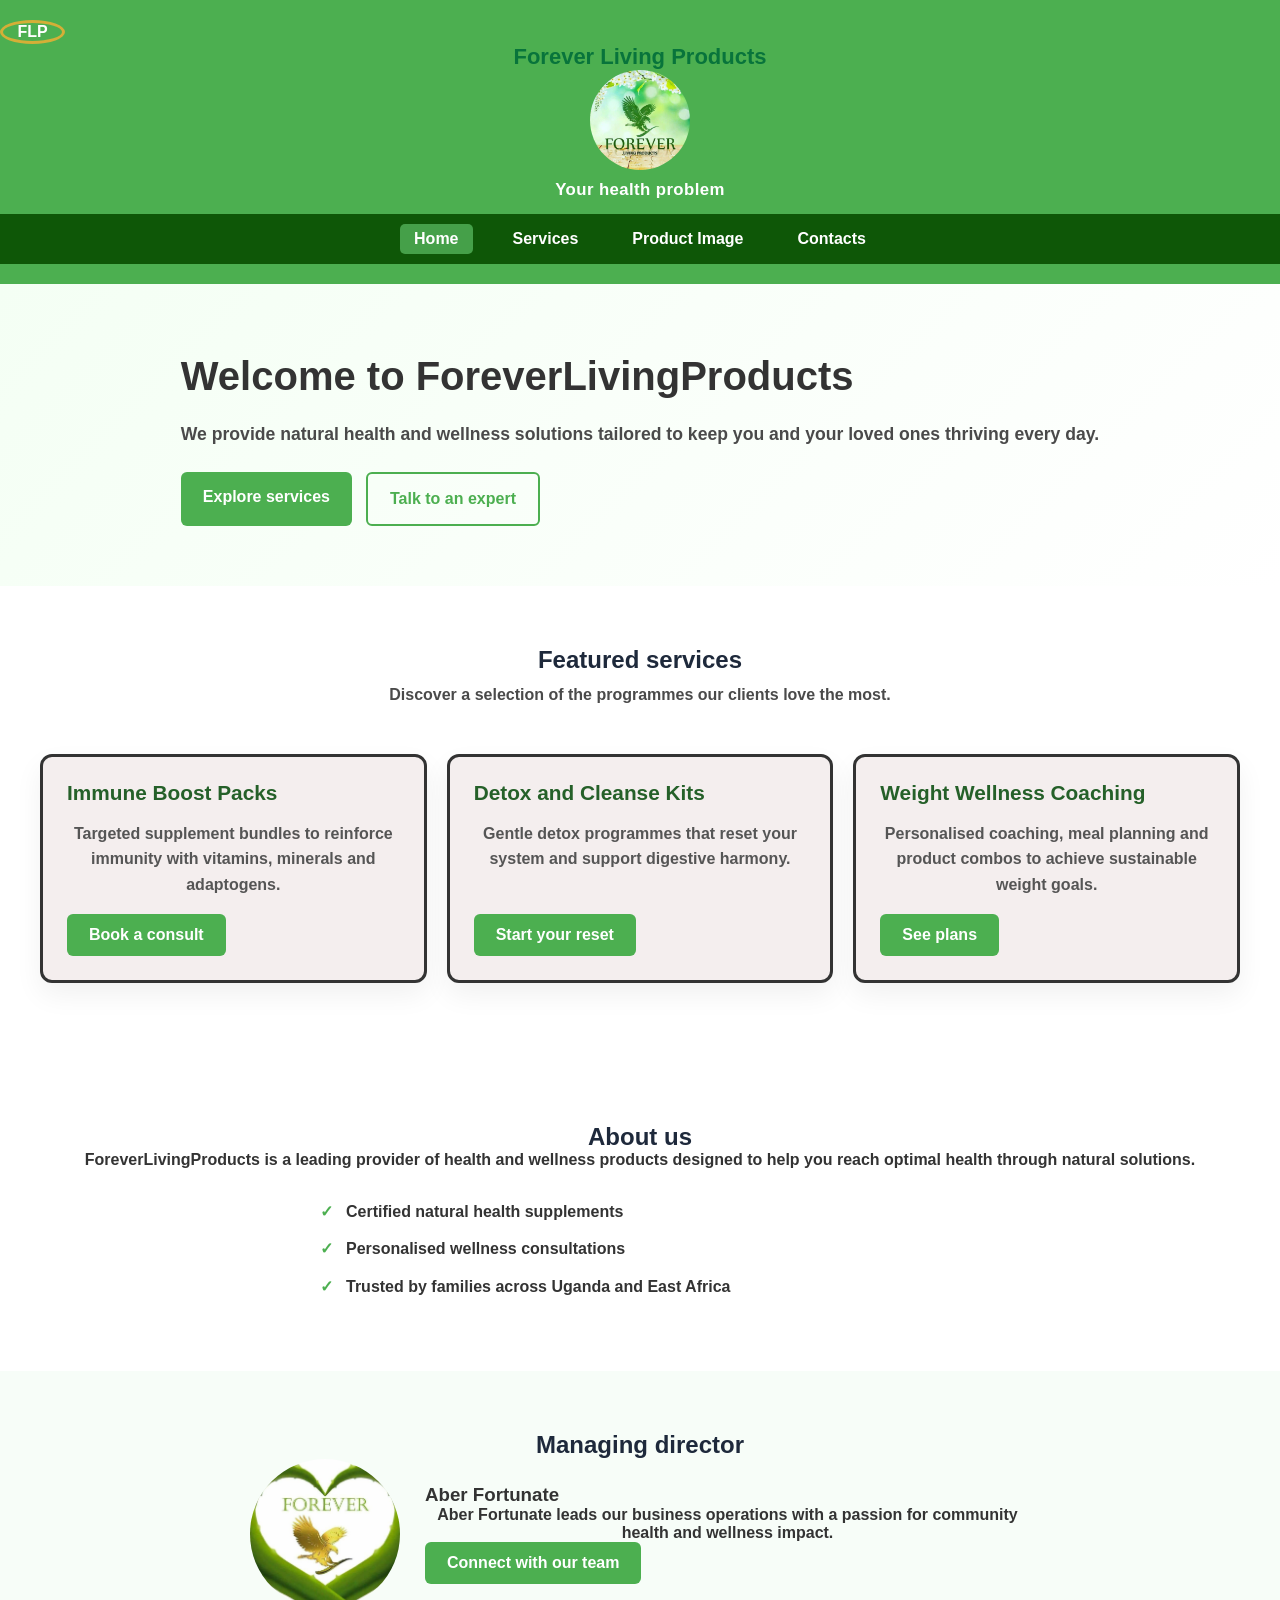
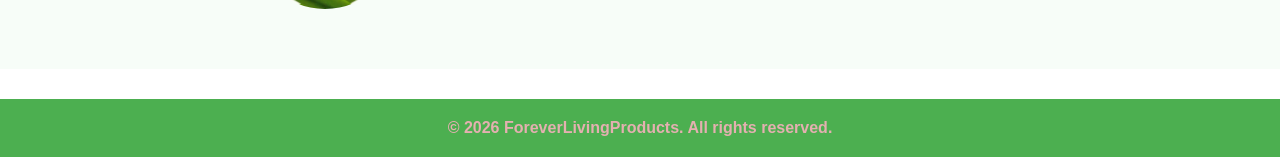
==== index.html @ 16c6067b "update code" ====
<!DOCTYPE html>
<html lang="en">

<head>
    <meta charset="UTF-8">
    <meta name="viewport" content="width=device-width, initial-scale=1.0">
    <title>ForeverLivingProducts | Home</title>
    <link rel="stylesheet" href="style.css">
</head>

<body data-page="home">
    <header>
        <div class="logo">
            <div class="logo-icon">
                <span>FLP</span>
            </div>
            <div class="logo-text">
                <h2>Forever Living Products</h2>
            </div>
            <img src="logo.jpeg" alt="ForeverLivingProducts logo">
        </div>
        <p class="tagline" data-typewriter="Your health problem, our solution">Your health problem, our solution</p>
        <nav data-nav>
            <a href="index.html" data-page="home">Home</a>
            <a href="services.html" data-page="services">Services</a>
            <a href="product image.html" data-page="product-image">Product Image</a>
            <a href="contacts.html" data-page="contacts">Contacts</a>
        </nav>
    </header>
    <main>
        <section class="hero" data-observe>
            <div class="hero-content">
                <h1>Welcome to ForeverLivingProducts</h1>
                <p>We provide natural health and wellness solutions tailored to keep you and your loved ones thriving
                    every day.</p>
                <div class="hero-actions">
                    <a class="button" href="services.html">Explore services</a>
                    <a class="button button-outline" href="contacts.html">Talk to an expert</a>
                </div>
            </div>
        </section>
        <section class="page-section" data-observe>
            <h2>Featured services</h2>
            <p class="section-intro">Discover a selection of the programmes our clients love the most.</p>
            <div class="services-container" data-services-grid data-limit="3"></div>
        </section>
        <section class="page-section" data-observe>
            <h2>About us</h2>
            <p>ForeverLivingProducts is a leading provider of health and wellness products designed to help you reach
                optimal health through natural solutions.</p>
            <ul class="highlights-list">
                <li>Certified natural health supplements</li>
                <li>Personalised wellness consultations</li>
                <li>Trusted by families across Uganda and East Africa</li>
            </ul>
        </section>
        <section class="page-section director-section" data-observe data-card>
            <h2>Managing director</h2>
            <div class="director">
                <img src="dir.jpeg" alt="Aber Fortunate">
                <div class="director-info">
                    <h3>Aber Fortunate</h3>
                    <p>Aber Fortunate leads our business operations with a passion for community health and wellness
                        impact.</p>
                    <a class="button" href="contacts.html">Connect with our team</a>
                </div>
            </div>
        </section>
    </main>
    <footer>
        <p>© <span data-year></span> ForeverLivingProducts. All rights reserved.</p>
    </footer>
    <button id="backToTop" type="button" aria-label="Back to top">↑</button>
    <script src="main.js" defer></script>
</body>

</html>
---- style.css ----
* {
    margin: 0;
    padding: 0;
    box-sizing: border-box;
}

body {
    font-family: Arial, Georgia, 'Times New Roman', Times, serif;
    background-color: white;
    color: #333;
    text-align: center;
    font-weight: bold;
}

img {
    max-width: 100%;
    display: block;
}

header {
    background-color: #4CAF50;
    color: white;
    padding: 20px 0;
    text-align: center;
}

header .logo img {
    width: 100px;
    height: auto;
    border-radius: 50%;
    margin: 0 auto 10px;
}

.logo-text h2 {
    color: #08743b;
    font-size: 22px;
    font-weight: bold;
}

.logo-icon {
    border: 3px solid #d4af37;
    border-radius: 50%;
    width: 65px;
}


.tagline {
    margin-top: 6px;
    font-size: 1.05rem;
    letter-spacing: 0.4px;
}

header nav {
    display: flex;
    justify-content: center;
    align-items: center;
    margin-top: 14px;
    padding: 10px 0;
    background-color: #0e5707;
    gap: 10px;
}

header nav a {
    margin: 0 8px;
    color: white;
    text-decoration: none;
    padding: 6px 14px;
    border-radius: 5px;
    transition: background-color 0.3s ease;
}

header nav a:hover,
header nav a.active {
    background-color: #45a049;
}

main {
    text-align: left;
}

.hero {
    background: linear-gradient(135deg, #f4fff4 0%, #ffffff 100%);
    padding: 60px 20px;
    display: flex;
    justify-content: center;
    align-items: center;
}

.hero-content {
    max-width: 960px;
    line-height: 1.6;
}

.hero-content h1 {
    font-size: 2.5rem;
    margin-bottom: 12px;
}

.hero-content p {
    font-size: 1.1rem;
    color: #4a4a4a;
    margin-bottom: 24px;
}

.hero-actions {
    display: flex;
    gap: 14px;
    flex-wrap: wrap;
}

.button {
    display: inline-block;
    background-color: #4CAF50;
    color: white;
    padding: 12px 22px;
    text-decoration: none;
    border-radius: 6px;
    border: none;
    cursor: pointer;
    transition: background-color 0.3s ease, transform 0.3s ease;
    text-align: center;
}

.button:hover {
    background-color: #45a049;
    transform: translateY(-1px);
}

.button-outline {
    background-color: transparent;
    color: #4CAF50;
    border: 2px solid #4CAF50;
}

.button-outline:hover {
    background-color: #4CAF50;
    color: #fff;
}

.page-section {
    padding: 60px 20px;
    text-align: center;
}

.section-intro {
    max-width: 780px;
    margin: 12px auto 30px;
    color: #4a4a4a;
}

.highlights-list {
    list-style: none;
    padding: 0;
    margin: 30px auto 0;
    max-width: 640px;
    text-align: left;
}

.highlights-list li {
    margin-bottom: 12px;
    padding-left: 26px;
    position: relative;
    line-height: 1.6;
}

.highlights-list li::before {
    content: "✓";
    position: absolute;
    left: 0;
    top: 0;
    color: #4CAF50;
    font-weight: bold;
}

.services-container {
    display: grid;
    grid-template-columns: repeat(3, 1fr);
    gap: 20px;
    padding: 20px;
    justify-items: stretch;
}

.service-card {
    background-color: #f4eeee;
    border-radius: 12px;
    padding: 24px;
    text-align: left;
    box-shadow: 0 12px 28px rgba(0, 0, 0, 0.06);
    display: flex;
    flex-direction: column;
    gap: 16px;
    border: solid;
}

.service-card h3 {
    color: #256029;
    font-size: 1.3rem;
}

.service-card p {
    color: #555;
    line-height: 1.6;
}

.service-card .button {
    align-self: flex-start;
    margin-top: auto;
}

.director-section {
    background-color: #f7fdf8;
}

.director {
    display: flex;
    flex-wrap: wrap;
    align-items: center;
    justify-content: center;
    gap: 25px;
    max-width: 780px;
    margin: 0 auto;
    text-align: left;
}

.director img {
    width: 150px;
    height: 150px;
    border-radius: 50%;
    object-fit: cover;
    flex-shrink: 0;
}

.director-info {
    flex: 1;
    min-width: 240px;
}

.contact-container {
    max-width: 1100px;
    margin: 0 auto;
    padding: 0 30px 30px;
    display: grid;
    grid-template-columns: 1fr 1.2fr;
    gap: 35px;
    align-items: stretch;
}

.contact-info {
    background-color: #9faba1;
    padding: 40px;
    border-radius: 15px;
    color: rgb(86, 80, 80);
    box-shadow: 0 10px 30px rgba(0, 0, 0, 0.06);
    text-align: left;
}

.section-label {
    display: inline-block;
    color: rgb(83, 77, 77);
    font-weight: bold;
    margin-bottom: 8px;
    font-size: 12px;
    letter-spacing: 2px;
    text-transform: uppercase;
}

h2 {
    text-align: center;
    color: #1e293b;
    text-underline-offset: initial;
}

p {
    text-align: center;
}

.container {
    max-width: 1000px;
    margin: auto;
}

.ring {
    display: grid;
    grid-template-columns: repeat(3, 1fr);
    gap: 20px;
}

.img {
    height: 220px;
    border-radius: 15px;
    overflow: hidden;
    box-shadow: 0 4px 12px #0002;
    transition: transform 0.3s;
}

.img:hover {
    transform: scale(1.04);
}

.img img {
    width: 100%;
    height: 100%;
    object-fit: cover;
}

@media (max-width: 600px) {
    .ring {
        grid-template-columns: repeat(2, 1fr);
    }

    .img {
        height: 160px;
    }
}

.contact-info h3 {
    margin-bottom: 30px;
    font-size: 28px;
}

.contact-info p {
    margin-bottom: 20px;
    color: rgb(187, 223, 207);
    font-size: 16px;
}

.contact-info strong {
    color: rgb(243, 240, 237);
    display: inline-block;
    margin-bottom: 5px;
}

.contact-info .button {
    margin-top: 8px;
}

.contact-info .copy-email {
    display: inline-flex;
    align-items: center;
    gap: 8px;
    background-color: rgba(255, 255, 255, 0.18);
}

.contact-info .copy-email svg {
    width: 18px;
    height: 18px;
    fill: currentColor;
}

.contact-form {
    background-color: #ebe1e1;
    padding: 40px;
    border-radius: 15px;
    box-shadow: 0 10px 30px rgba(0, 0, 0, 0.06);
    border: 1px solid #ddd;
}

.map {
    margin: 30px auto;
    text-align: center;
}

.map iframe {
    display: block;
    width: 100%;
    max-width: 700px;
    height: 400px;
    margin: 0 auto;
    border: 1px solid;
    border-radius: 8px;
}

.form-group {
    margin-bottom: 20px;
    text-align: left;
}

.form-group label {
    display: block;
    margin-bottom: 7px;
    font-weight: bold;
    color: rgb(116, 103, 103);
}

.form-group input,
.form-group textarea {
    width: 100%;
    padding: 13px 15px;
    border: 1px solid #a49494;
    border-radius: 7px;
    font-size: 14px;
    font-family: Arial, Helvetica, sans-serif;
    background-color: #dbcaca;
    outline: none;
    transition: border-color 0.3s ease, background-color 0.3s ease, box-shadow 0.3s ease;
}

.form-group input:focus,
.form-group textarea:focus {
    border-color: #4CAF50;
    background-color: #debebe;
    box-shadow: 0 0 5px rgba(76, 175, 80, 0.12);
}

.form-group textarea {
    resize: vertical;
    min-height: 140px;
}

.form-feedback {
    margin-top: 15px;
    min-height: 24px;
    font-weight: bold;
    color: #256029;
}

.form-feedback.error {
    color: #b71c1c;
}

.form-feedback.success {
    color: #256029;
}

#map {
    max-width: 960px;
    margin: 0 auto;
}

.timeline {
    display: grid;
    gap: 24px;
    max-width: 960px;
    margin: 0 auto;
    text-align: left;
}

.timeline-step {
    background-color: #f4eeee;
    border-radius: 12px;
    padding: 24px;
    box-shadow: 0 10px 26px rgba(0, 0, 0, 0.05);
    transform: translateY(30px);
    opacity: 0;
    transition: opacity 0.6s ease, transform 0.6s ease;
}

.timeline-step.in-view {
    opacity: 1;
    transform: translateY(0);
}

footer {
    background-color: #4CAF50;
    color: rgb(228, 176, 176);
    text-align: center;
    padding: 20px;
    margin-top: 30px;
}

#backToTop {
    position: fixed;
    bottom: 30px;
    right: 30px;
    width: 44px;
    height: 44px;
    border-radius: 50%;
    border: none;
    background-color: #4CAF50;
    color: #fff;
    font-size: 1.4rem;
    cursor: pointer;
    opacity: 0;
    pointer-events: none;
    transition: opacity 0.3s ease, transform 0.3s ease;
    box-shadow: 0 12px 24px rgba(0, 0, 0, 0.15);
}

#backToTop.is-visible {
    opacity: 1;
    pointer-events: auto;
    transform: translateY(0);
}

[data-observe] {
    opacity: 0;
    transform: translateY(30px);
    transition: opacity 0.6s ease, transform 0.6s ease;
}

[data-observe].in-view {
    opacity: 1;
    transform: translateY(0);
}

[data-card] {
    position: relative;
}

[data-card] [data-card-details] {
    margin-top: 15px;
    line-height: 1.6;
}

.button.copied {
    background-color: #256029;
}

@media (max-width: 992px) {
    .services-container {
        grid-template-columns: repeat(2, minmax(0, 1fr));
    }

    .contact-container {
        grid-template-columns: minmax(0, 1fr) minmax(0, 1.2fr);
        padding-inline: 20px;
    }
}

@media (max-width: 768px) {
    header {
        padding-inline: 16px;
    }

    header nav {
        flex-wrap: wrap;
        width: calc(100% + 32px);
        margin-left: -16px;
        margin-right: -16px;
        gap: 4px;
        padding-inline: 8px;
    }

    header nav a {
        flex: 1 1 120px;
        margin: 2px;
        text-align: center;
    }

    .hero-content {
        width: 100%;
    }

    .hero-content h1 {
        font-size: clamp(1.75rem, 7vw, 2.1rem);
    }

    .hero-actions {
        justify-content: flex-start;
    }

    .contact-container {
        grid-template-columns: minmax(0, 1fr);
        gap: 20px;
        padding-inline: 16px;
    }

    .services-container {
        grid-template-columns: minmax(0, 1fr);
        padding-inline: 16px;
    }

    .ring {
        grid-template-columns: repeat(2, minmax(0, 1fr));
    }

    .contact-info,
    .contact-form {
        padding: 24px;
    }

    .map iframe {
        height: clamp(260px, 55vw, 400px);
    }

    .director {
        flex-direction: column;
        text-align: center;
    }

    .director-info {
        min-width: 0;
        width: 100%;
    }
}

@media (max-width: 576px) {
    body {
        font-size: 15px;
    }

    header .logo img {
        width: 82px;
    }

    .logo-icon {
        margin: 0 auto;
        text-align: center;
    }

    .tagline {
        line-height: 1.4;
    }

    header nav {
        display: grid;
        grid-template-columns: repeat(2, minmax(0, 1fr));
    }

    header nav a {
        min-width: 0;
        padding-inline: 4px;
        overflow-wrap: anywhere;
    }

    .hero {
        padding: 32px 16px;
    }

    .hero-content p {
        font-size: 1rem;
    }

    .hero-actions {
        display: grid;
        grid-template-columns: 1fr;
        width: 100%;
    }

    .hero-actions .button {
        width: 100%;
    }

    .page-section {
        padding: 32px 16px;
    }

    .section-intro {
        margin-bottom: 20px;
    }

    .highlights-list {
        margin-inline: 8px;
    }

    .service-card {
        padding: 20px;
    }

    .ring {
        grid-template-columns: minmax(0, 1fr);
        padding-inline: 16px;
    }

    .container {
        width: 100%;
        overflow: hidden;
    }

    .img {
        height: clamp(180px, 70vw, 280px);
    }

    .contact-info,
    .contact-form {
        border-radius: 10px;
        padding: 20px 16px;
    }

    .contact-info h3 {
        font-size: 22px;
        margin-bottom: 20px;
    }

    .contact-info p,
    .form-group input,
    .form-group textarea {
        overflow-wrap: anywhere;
    }

    .copy-email {
        width: 100%;
        justify-content: center;
        font-size: 13px;
        padding-inline: 8px;
    }

    .map {
        margin-inline: 16px;
    }

    .map iframe {
        height: 280px;
    }

    .button {
        max-width: 100%;
    }

    footer {
        padding-inline: 16px;
    }

    #backToTop {
        right: 16px;
        bottom: 16px;
    }
}

@media (prefers-reduced-motion: reduce) {

    *,
    *::before,
    *::after {
        scroll-behavior: auto !important;
        transition-duration: 0.01ms !important;
        animation-duration: 0.01ms !important;
        animation-iteration-count: 1 !important;
    }
}
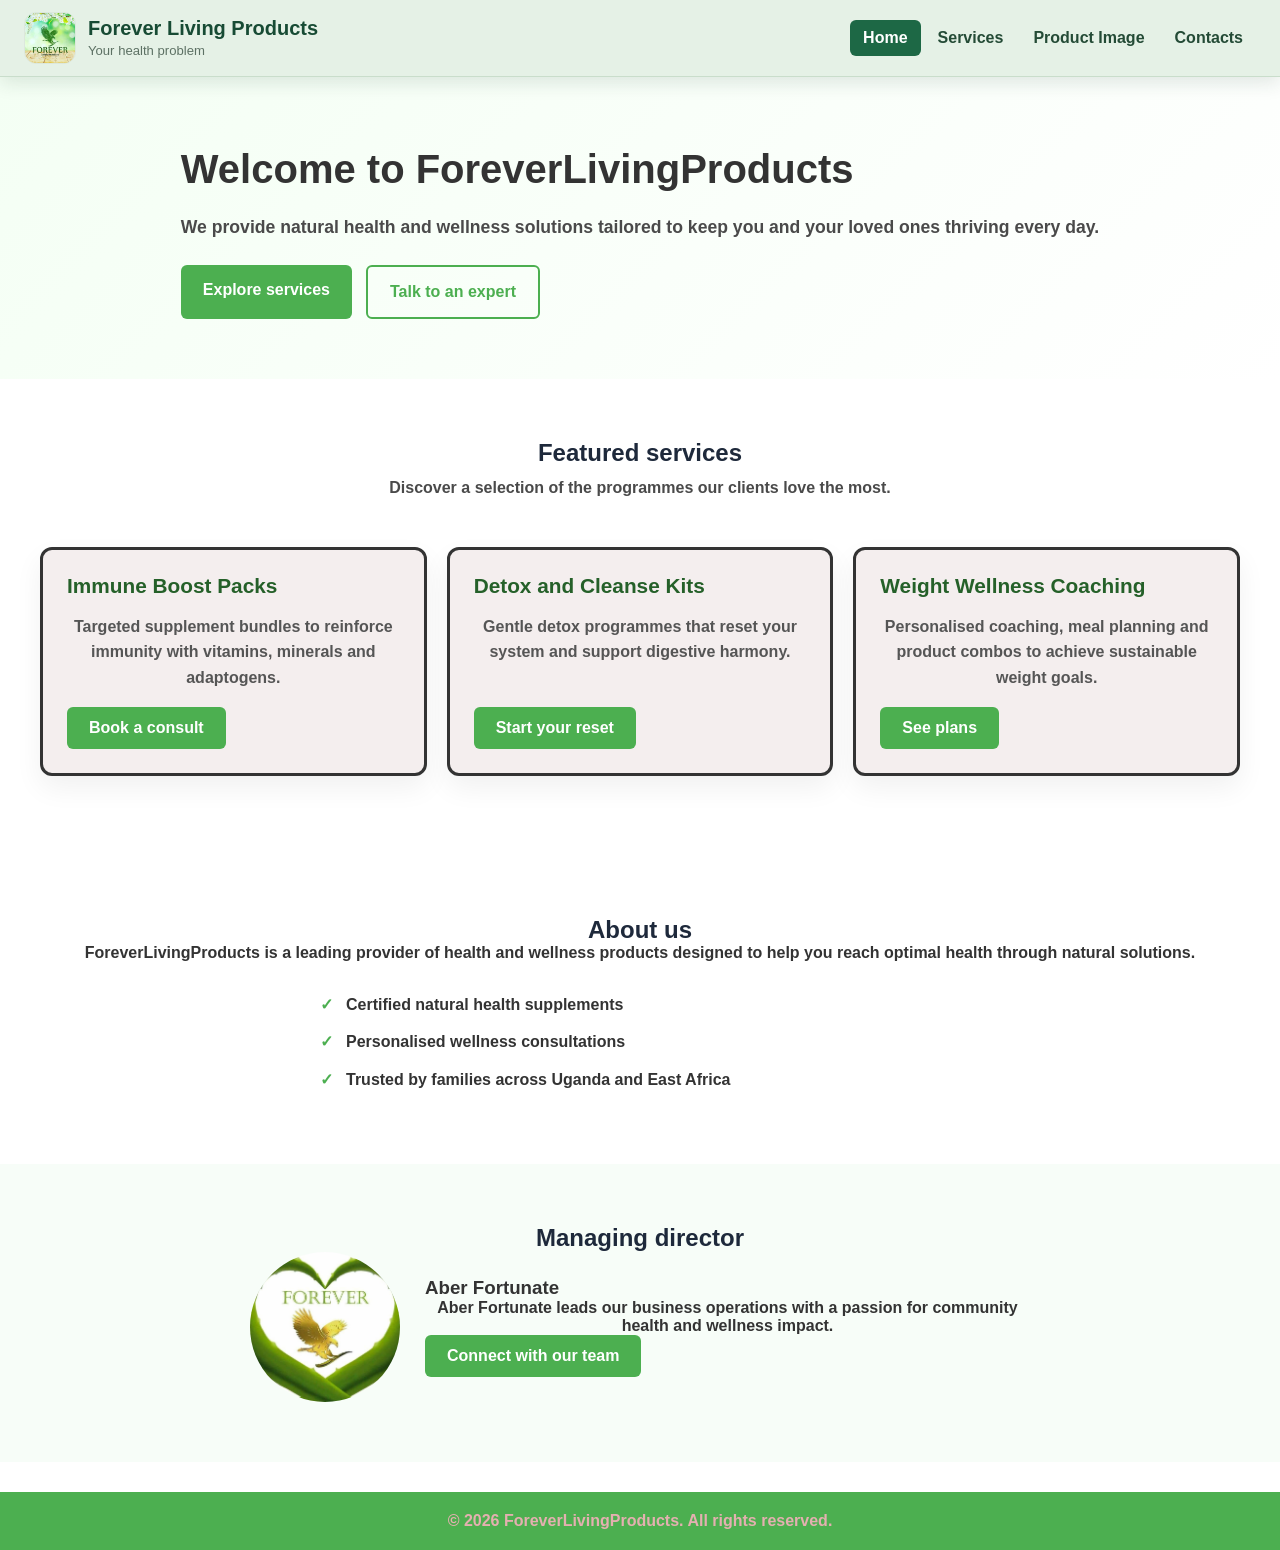
==== commit 56f530ac: "update code" ====
--- a/index.html
+++ b/index.html
@@ -11,15 +11,12 @@
 <body data-page="home">
     <header>
         <div class="logo">
-            <div class="logo-icon">
-                <span>FLP</span>
-            </div>
+            <img src="logo.jpeg" alt="Forever Living Products logo">
             <div class="logo-text">
                 <h2>Forever Living Products</h2>
+                <p class="tagline" data-typewriter="Your health problem, our solution">Your health problem, our solution</p>
             </div>
-            <img src="logo.jpeg" alt="ForeverLivingProducts logo">
         </div>
-        <p class="tagline" data-typewriter="Your health problem, our solution">Your health problem, our solution</p>
         <nav data-nav>
             <a href="index.html" data-page="home">Home</a>
             <a href="services.html" data-page="services">Services</a>
--- a/style.css
+++ b/style.css
@@ -18,60 +18,91 @@
 }
 
 header {
-    background-color: #4CAF50;
-    color: white;
-    padding: 20px 0;
-    text-align: center;
+    position: sticky;
+    top: 0;
+    z-index: 1000;
+    display: flex;
+    align-items: center;
+    justify-content: space-between;
+    gap: 16px;
+    width: 100%;
+    overflow-x: hidden;
+    background-color: #e5f1e6;
+    color: #173d2d;
+    padding: 12px 24px;
+    text-align: left;
+    border-bottom: 1px solid #c9ddcb;
+    box-shadow: 0 6px 18px rgba(23, 61, 45, 0.12);
+}
+
+header .logo {
+    display: flex;
+    align-items: center;
+    flex: 0 1 auto;
+    min-width: 0;
+    gap: 12px;
 }
 
 header .logo img {
-    width: 100px;
-    height: auto;
-    border-radius: 50%;
-    margin: 0 auto 10px;
+    width: 52px;
+    height: 52px;
+    flex: 0 0 52px;
+    border: 1px solid #dce8dd;
+    border-radius: 12px;
+    margin: 0;
+    object-fit: cover;
+}
+
+.logo-text {
+    min-width: 0;
 }
 
 .logo-text h2 {
-    color: #08743b;
-    font-size: 22px;
+    color: #174b34;
+    font-size: 20px;
     font-weight: bold;
-}
-
-.logo-icon {
-    border: 3px solid #d4af37;
-    border-radius: 50%;
-    width: 65px;
-}
-
+    line-height: 1.15;
+    text-align: left;
+}
 
 .tagline {
-    margin-top: 6px;
-    font-size: 1.05rem;
-    letter-spacing: 0.4px;
+    margin-top: 3px;
+    color: #5d7164;
+    font-size: 0.82rem;
+    font-weight: 400;
+    line-height: 1.25;
+    text-align: left;
 }
 
 header nav {
     display: flex;
+    flex: 0 0 auto;
     justify-content: center;
     align-items: center;
-    margin-top: 14px;
-    padding: 10px 0;
-    background-color: #0e5707;
-    gap: 10px;
+    margin: 0;
+    padding: 0;
+    background-color: transparent;
+    gap: 4px;
+    white-space: nowrap;
 }
 
 header nav a {
-    margin: 0 8px;
-    color: white;
+    margin: 0;
+    color: #244b36;
     text-decoration: none;
-    padding: 6px 14px;
-    border-radius: 5px;
-    transition: background-color 0.3s ease;
-}
-
-header nav a:hover,
+    padding: 9px 13px;
+    border-radius: 6px;
+    transition: background-color 0.2s ease, color 0.2s ease;
+}
+
+header nav a:hover {
+    color: #174b34;
+    background-color: #e8f1e9;
+}
+
 header nav a.active {
-    background-color: #45a049;
+    color: #fff;
+    background-color: #1d6845;
 }
 
 main {
@@ -519,21 +550,26 @@
 
 @media (max-width: 768px) {
     header {
-        padding-inline: 16px;
+        flex-wrap: wrap;
+        gap: 8px 16px;
+        padding: 10px 16px;
+    }
+
+    header .logo {
+        flex: 1 1 100%;
     }
 
     header nav {
-        flex-wrap: wrap;
-        width: calc(100% + 32px);
-        margin-left: -16px;
-        margin-right: -16px;
+        justify-content: flex-start;
+        width: 100%;
+        min-width: 0;
+        overflow-x: auto;
         gap: 4px;
-        padding-inline: 8px;
     }
 
     header nav a {
-        flex: 1 1 120px;
-        margin: 2px;
+        flex: 0 0 auto;
+        margin: 0;
         text-align: center;
     }
 
@@ -589,28 +625,13 @@
         font-size: 15px;
     }
 
-    header .logo img {
-        width: 82px;
-    }
-
-    .logo-icon {
-        margin: 0 auto;
-        text-align: center;
-    }
-
     .tagline {
         line-height: 1.4;
     }
 
-    header nav {
-        display: grid;
-        grid-template-columns: repeat(2, minmax(0, 1fr));
-    }
-
     header nav a {
-        min-width: 0;
-        padding-inline: 4px;
-        overflow-wrap: anywhere;
+        padding: 8px 10px;
+        font-size: 14px;
     }
 
     .hero {
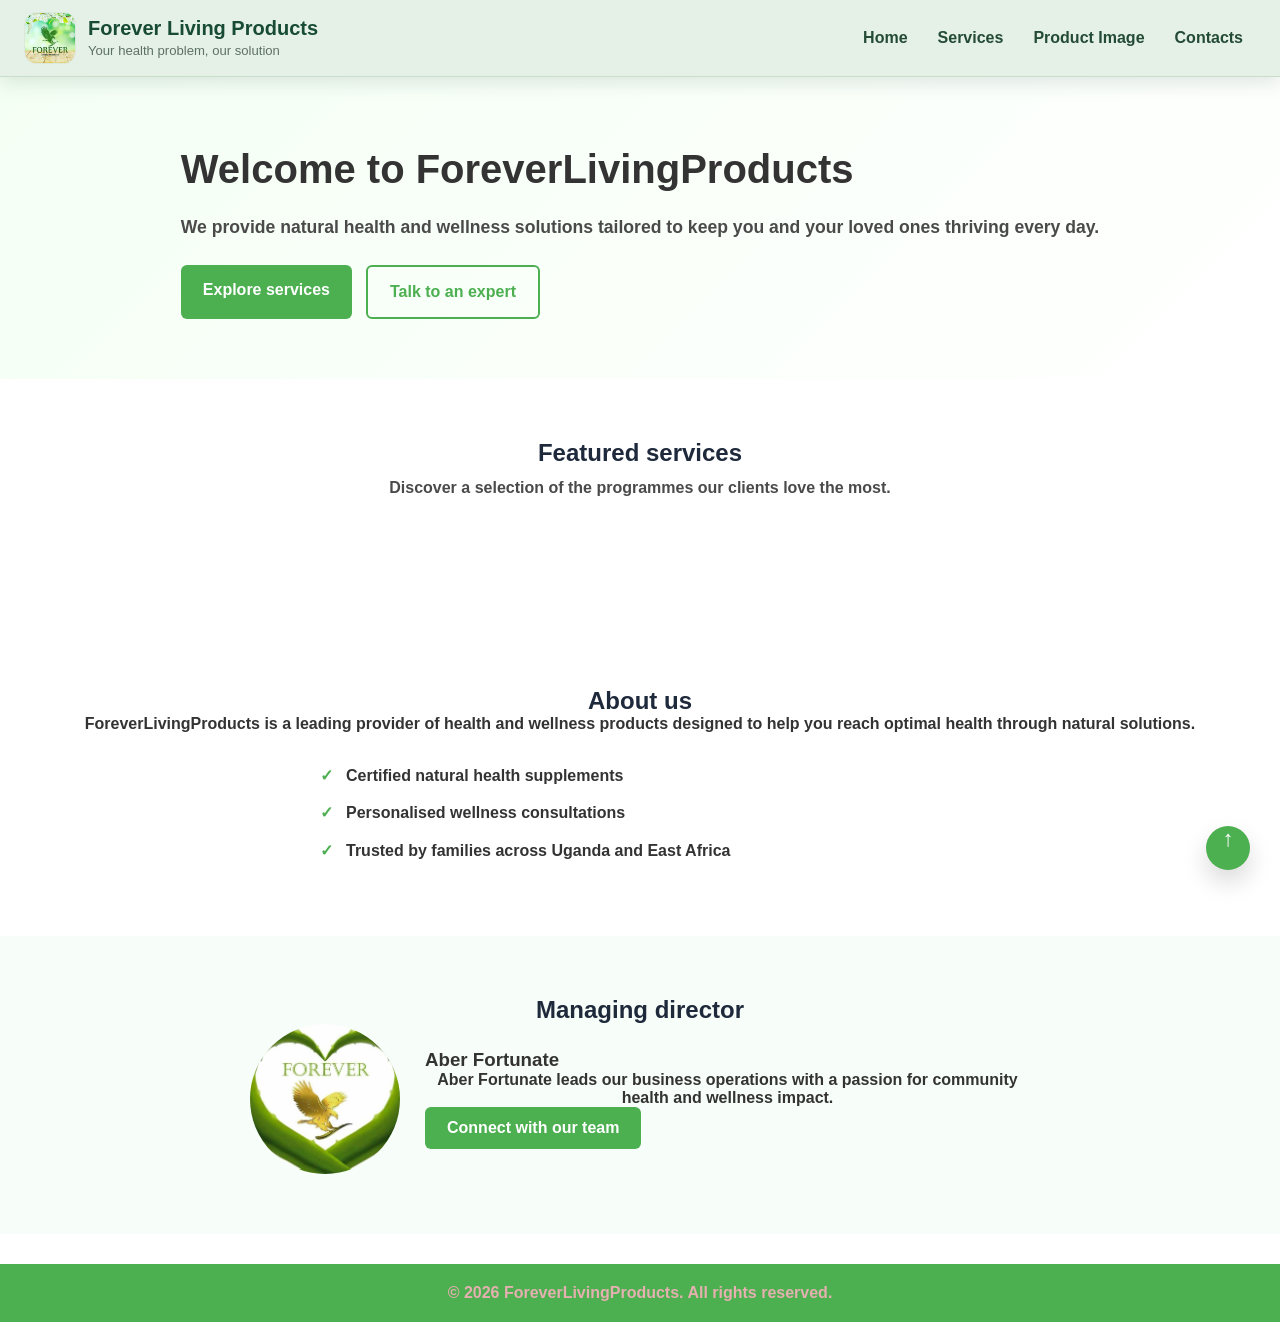
==== commit dff6b732: "Remove JavaScript from all pages" ====
--- a/index.html
+++ b/index.html
@@ -8,24 +8,24 @@
     <link rel="stylesheet" href="style.css">
 </head>
 
-<body data-page="home">
+<body id="top">
     <header>
         <div class="logo">
             <img src="logo.jpeg" alt="Forever Living Products logo">
             <div class="logo-text">
                 <h2>Forever Living Products</h2>
-                <p class="tagline" data-typewriter="Your health problem, our solution">Your health problem, our solution</p>
+                <p class="tagline">Your health problem, our solution</p>
             </div>
         </div>
-        <nav data-nav>
-            <a href="index.html" data-page="home">Home</a>
-            <a href="services.html" data-page="services">Services</a>
-            <a href="product image.html" data-page="product-image">Product Image</a>
-            <a href="contacts.html" data-page="contacts">Contacts</a>
+        <nav>
+            <a href="index.html">Home</a>
+            <a href="services.html">Services</a>
+            <a href="product image.html">Product Image</a>
+            <a href="contacts.html">Contacts</a>
         </nav>
     </header>
     <main>
-        <section class="hero" data-observe>
+        <section class="hero">
             <div class="hero-content">
                 <h1>Welcome to ForeverLivingProducts</h1>
                 <p>We provide natural health and wellness solutions tailored to keep you and your loved ones thriving
@@ -36,12 +36,12 @@
                 </div>
             </div>
         </section>
-        <section class="page-section" data-observe>
+        <section class="page-section">
             <h2>Featured services</h2>
             <p class="section-intro">Discover a selection of the programmes our clients love the most.</p>
-            <div class="services-container" data-services-grid data-limit="3"></div>
+            <div class="services-container"></div>
         </section>
-        <section class="page-section" data-observe>
+        <section class="page-section">
             <h2>About us</h2>
             <p>ForeverLivingProducts is a leading provider of health and wellness products designed to help you reach
                 optimal health through natural solutions.</p>
@@ -51,7 +51,7 @@
                 <li>Trusted by families across Uganda and East Africa</li>
             </ul>
         </section>
-        <section class="page-section director-section" data-observe data-card>
+        <section class="page-section director-section">
             <h2>Managing director</h2>
             <div class="director">
                 <img src="dir.jpeg" alt="Aber Fortunate">
@@ -65,10 +65,9 @@
         </section>
     </main>
     <footer>
-        <p>© <span data-year></span> ForeverLivingProducts. All rights reserved.</p>
+        <p>© 2026 ForeverLivingProducts. All rights reserved.</p>
     </footer>
-    <button id="backToTop" type="button" aria-label="Back to top">↑</button>
-    <script src="main.js" defer></script>
+    <a href="#top" id="backToTop" aria-label="Back to top">↑</a>
 </body>
 
 </html>
--- a/style.css
+++ b/style.css
@@ -471,14 +471,6 @@
     border-radius: 12px;
     padding: 24px;
     box-shadow: 0 10px 26px rgba(0, 0, 0, 0.05);
-    transform: translateY(30px);
-    opacity: 0;
-    transition: opacity 0.6s ease, transform 0.6s ease;
-}
-
-.timeline-step.in-view {
-    opacity: 1;
-    transform: translateY(0);
 }
 
 footer {
@@ -501,41 +493,21 @@
     color: #fff;
     font-size: 1.4rem;
     cursor: pointer;
-    opacity: 0;
-    pointer-events: none;
-    transition: opacity 0.3s ease, transform 0.3s ease;
+    text-decoration: none;
+    transition: transform 0.3s ease, background-color 0.3s ease;
     box-shadow: 0 12px 24px rgba(0, 0, 0, 0.15);
 }
 
-#backToTop.is-visible {
-    opacity: 1;
-    pointer-events: auto;
-    transform: translateY(0);
-}
-
-[data-observe] {
-    opacity: 0;
-    transform: translateY(30px);
-    transition: opacity 0.6s ease, transform 0.6s ease;
-}
-
-[data-observe].in-view {
-    opacity: 1;
-    transform: translateY(0);
-}
 
 [data-card] {
     position: relative;
 }
 
-[data-card] [data-card-details] {
+[data-card-details] {
     margin-top: 15px;
     line-height: 1.6;
 }
 
-.button.copied {
-    background-color: #256029;
-}
 
 @media (max-width: 992px) {
     .services-container {
@@ -738,4 +710,4 @@
         animation-duration: 0.01ms !important;
         animation-iteration-count: 1 !important;
     }
-}+}
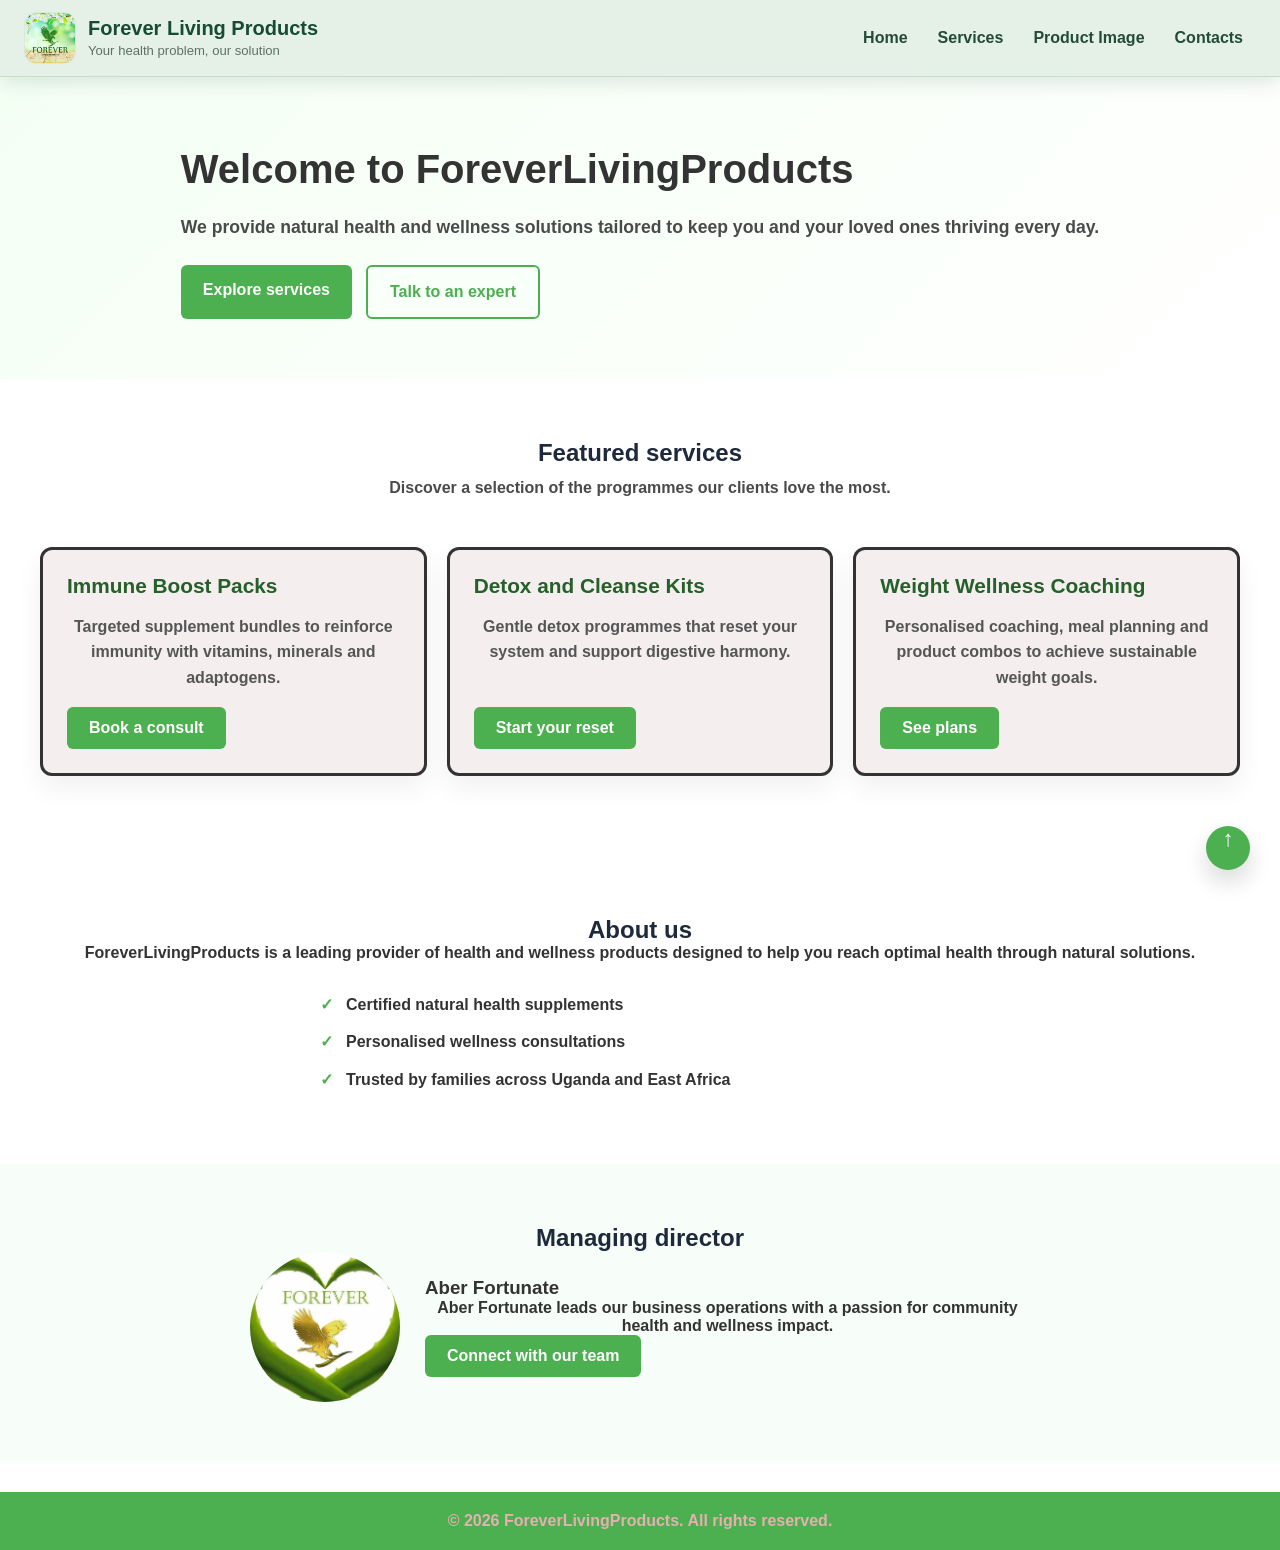
==== commit c19cdf7f: "Restore static service content" ====
--- a/index.html
+++ b/index.html
@@ -39,7 +39,23 @@
         <section class="page-section">
             <h2>Featured services</h2>
             <p class="section-intro">Discover a selection of the programmes our clients love the most.</p>
-            <div class="services-container"></div>
+            <div class="services-container">
+                <article class="service-card">
+                    <h3>Immune Boost Packs</h3>
+                    <p>Targeted supplement bundles to reinforce immunity with vitamins, minerals and adaptogens.</p>
+                    <a class="button" href="contacts.html">Book a consult</a>
+                </article>
+                <article class="service-card">
+                    <h3>Detox and Cleanse Kits</h3>
+                    <p>Gentle detox programmes that reset your system and support digestive harmony.</p>
+                    <a class="button" href="contacts.html">Start your reset</a>
+                </article>
+                <article class="service-card">
+                    <h3>Weight Wellness Coaching</h3>
+                    <p>Personalised coaching, meal planning and product combos to achieve sustainable weight goals.</p>
+                    <a class="button" href="contacts.html">See plans</a>
+                </article>
+            </div>
         </section>
         <section class="page-section">
             <h2>About us</h2>
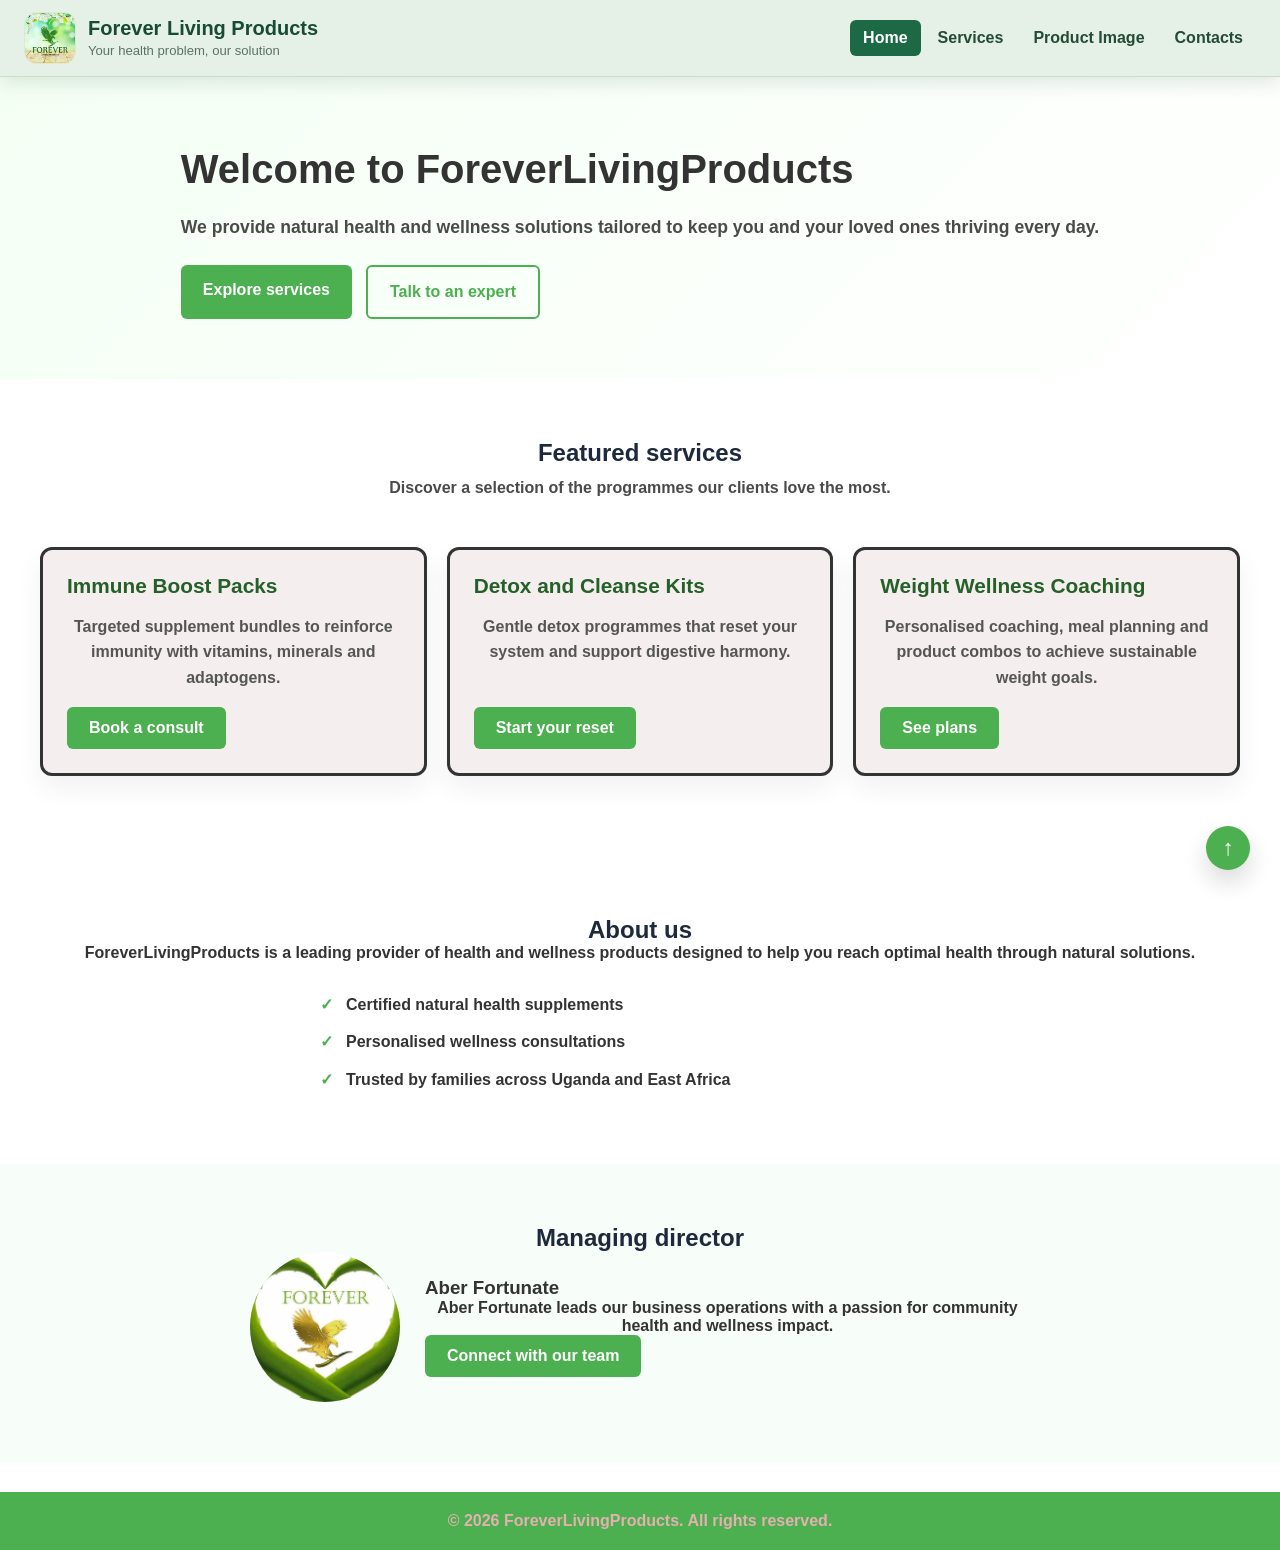
==== commit c2f65ad5: "update code" ====
--- a/index.html
+++ b/index.html
@@ -18,7 +18,7 @@
             </div>
         </div>
         <nav>
-            <a href="index.html">Home</a>
+            <a class="active" href="index.html">Home</a>
             <a href="services.html">Services</a>
             <a href="product image.html">Product Image</a>
             <a href="contacts.html">Contacts</a>
@@ -83,7 +83,7 @@
     <footer>
         <p>© 2026 ForeverLivingProducts. All rights reserved.</p>
     </footer>
-    <a href="#top" id="backToTop" aria-label="Back to top">↑</a>
+    <a id="backToTop" href="#top" aria-label="Back to top">↑</a>
 </body>
 
 </html>
--- a/style.css
+++ b/style.css
@@ -10,6 +10,7 @@
     color: #333;
     text-align: center;
     font-weight: bold;
+    scroll-behavior: smooth;
 }
 
 img {
@@ -471,6 +472,8 @@
     border-radius: 12px;
     padding: 24px;
     box-shadow: 0 10px 26px rgba(0, 0, 0, 0.05);
+    transform: none;
+    opacity: 1;
 }
 
 footer {
@@ -493,19 +496,19 @@
     color: #fff;
     font-size: 1.4rem;
     cursor: pointer;
+    opacity: 1;
+    pointer-events: auto;
+    display: flex;
+    align-items: center;
+    justify-content: center;
     text-decoration: none;
-    transition: transform 0.3s ease, background-color 0.3s ease;
+    transition: background-color 0.3s ease, transform 0.3s ease;
     box-shadow: 0 12px 24px rgba(0, 0, 0, 0.15);
 }
 
-
-[data-card] {
-    position: relative;
-}
-
-[data-card-details] {
-    margin-top: 15px;
-    line-height: 1.6;
+#backToTop:hover {
+    background-color: #256029;
+    transform: translateY(-2px);
 }
 
 
@@ -710,4 +713,4 @@
         animation-duration: 0.01ms !important;
         animation-iteration-count: 1 !important;
     }
-}
+}
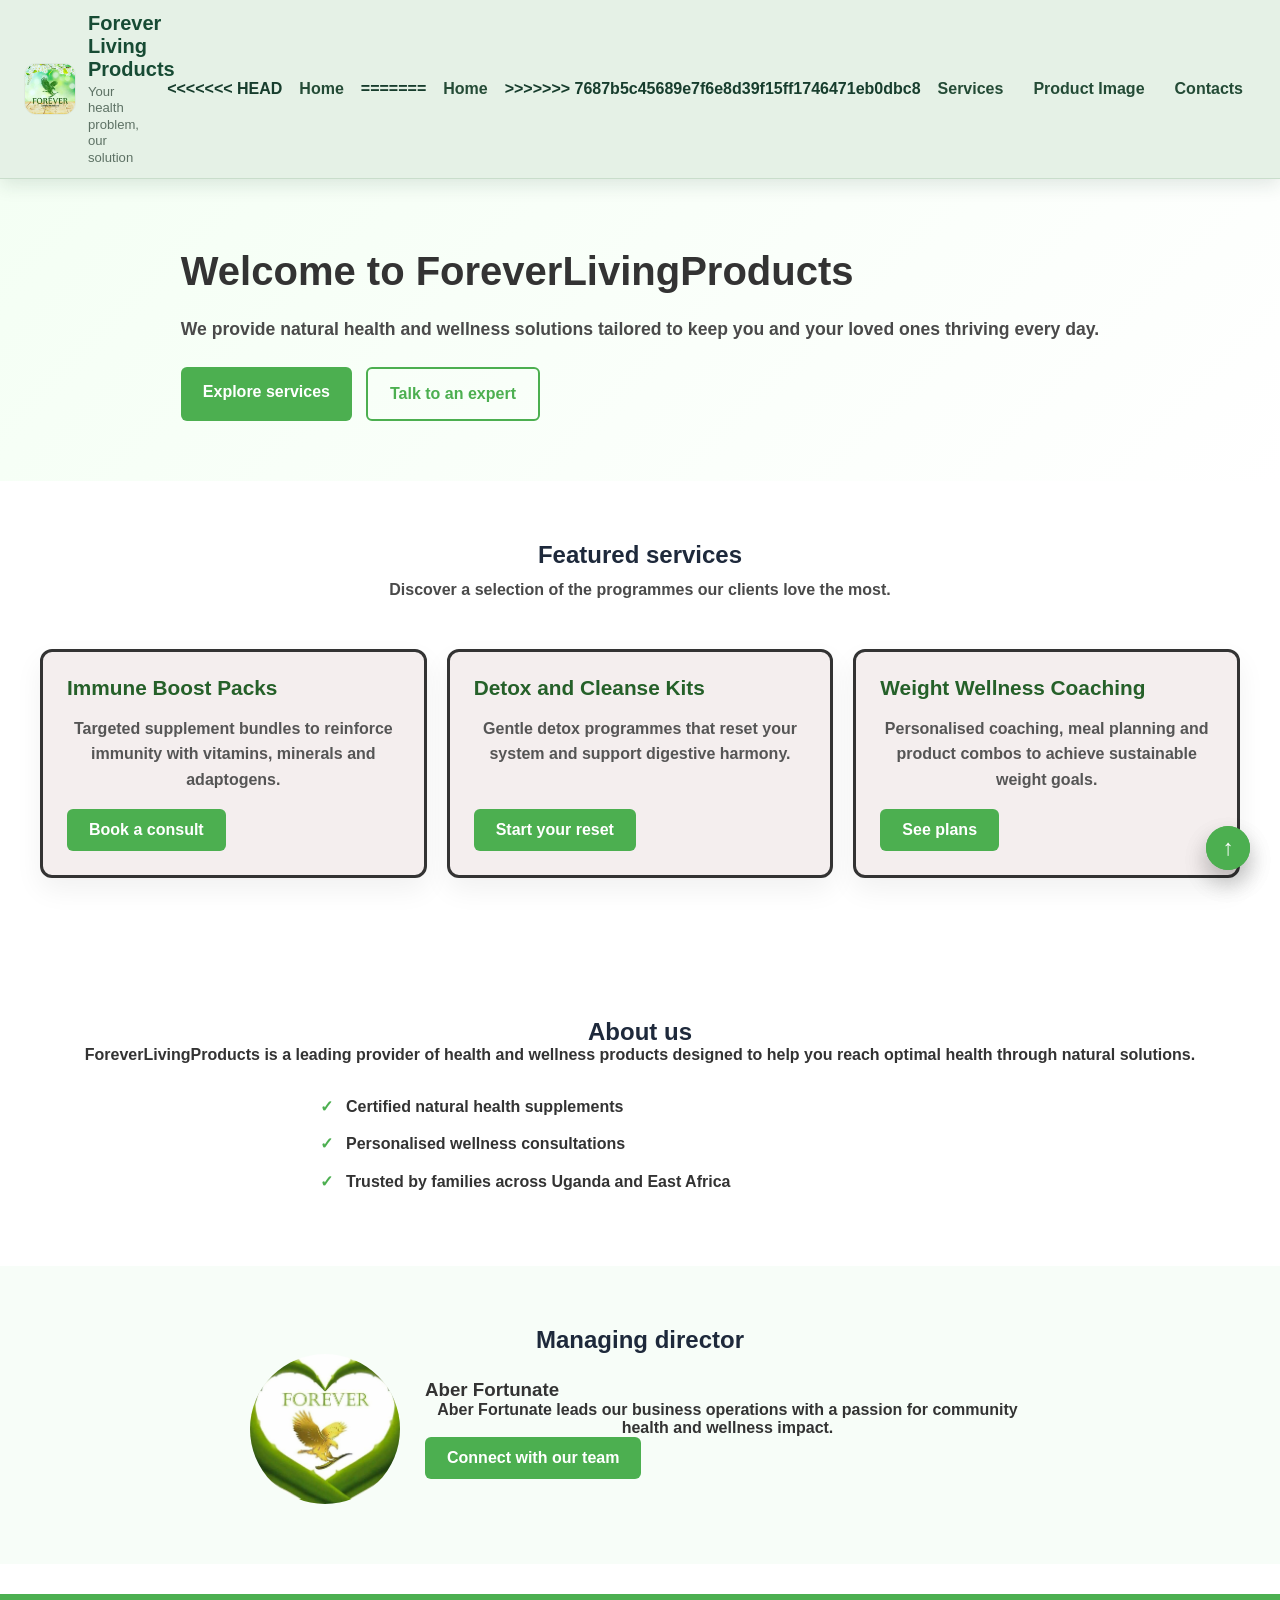
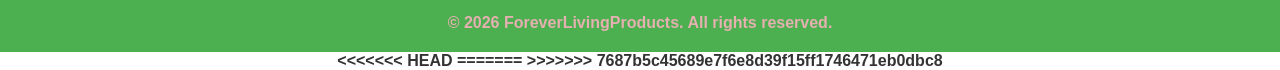
==== commit f180ed06: "Merge branch 'main' of https://github.com/jonathanolum415-lab/FLP-2.0" ====
--- a/index.html
+++ b/index.html
@@ -18,7 +18,11 @@
             </div>
         </div>
         <nav>
+<<<<<<< HEAD
             <a class="active" href="index.html">Home</a>
+=======
+            <a href="index.html">Home</a>
+>>>>>>> 7687b5c45689e7f6e8d39f15ff1746471eb0dbc8
             <a href="services.html">Services</a>
             <a href="product image.html">Product Image</a>
             <a href="contacts.html">Contacts</a>
@@ -83,7 +87,11 @@
     <footer>
         <p>© 2026 ForeverLivingProducts. All rights reserved.</p>
     </footer>
+<<<<<<< HEAD
     <a id="backToTop" href="#top" aria-label="Back to top">↑</a>
+=======
+    <a href="#top" id="backToTop" aria-label="Back to top">↑</a>
+>>>>>>> 7687b5c45689e7f6e8d39f15ff1746471eb0dbc8
 </body>
 
 </html>
--- a/style.css
+++ b/style.css
@@ -99,11 +99,6 @@
 header nav a:hover {
     color: #174b34;
     background-color: #e8f1e9;
-}
-
-header nav a.active {
-    color: #fff;
-    background-color: #1d6845;
 }
 
 main {
@@ -366,19 +361,6 @@
     margin-top: 8px;
 }
 
-.contact-info .copy-email {
-    display: inline-flex;
-    align-items: center;
-    gap: 8px;
-    background-color: rgba(255, 255, 255, 0.18);
-}
-
-.contact-info .copy-email svg {
-    width: 18px;
-    height: 18px;
-    fill: currentColor;
-}
-
 .contact-form {
     background-color: #ebe1e1;
     padding: 40px;
@@ -439,26 +421,6 @@
     min-height: 140px;
 }
 
-.form-feedback {
-    margin-top: 15px;
-    min-height: 24px;
-    font-weight: bold;
-    color: #256029;
-}
-
-.form-feedback.error {
-    color: #b71c1c;
-}
-
-.form-feedback.success {
-    color: #256029;
-}
-
-#map {
-    max-width: 960px;
-    margin: 0 auto;
-}
-
 .timeline {
     display: grid;
     gap: 24px;
@@ -472,8 +434,11 @@
     border-radius: 12px;
     padding: 24px;
     box-shadow: 0 10px 26px rgba(0, 0, 0, 0.05);
+<<<<<<< HEAD
     transform: none;
     opacity: 1;
+=======
+>>>>>>> 7687b5c45689e7f6e8d39f15ff1746471eb0dbc8
 }
 
 footer {
@@ -496,6 +461,7 @@
     color: #fff;
     font-size: 1.4rem;
     cursor: pointer;
+<<<<<<< HEAD
     opacity: 1;
     pointer-events: auto;
     display: flex;
@@ -512,6 +478,13 @@
 }
 
 
+=======
+    text-decoration: none;
+    transition: transform 0.3s ease, background-color 0.3s ease;
+    box-shadow: 0 12px 24px rgba(0, 0, 0, 0.15);
+}
+
+>>>>>>> 7687b5c45689e7f6e8d39f15ff1746471eb0dbc8
 @media (max-width: 992px) {
     .services-container {
         grid-template-columns: repeat(2, minmax(0, 1fr));
@@ -672,13 +645,6 @@
     .form-group input,
     .form-group textarea {
         overflow-wrap: anywhere;
-    }
-
-    .copy-email {
-        width: 100%;
-        justify-content: center;
-        font-size: 13px;
-        padding-inline: 8px;
     }
 
     .map {
@@ -713,4 +679,4 @@
         animation-duration: 0.01ms !important;
         animation-iteration-count: 1 !important;
     }
-}+}
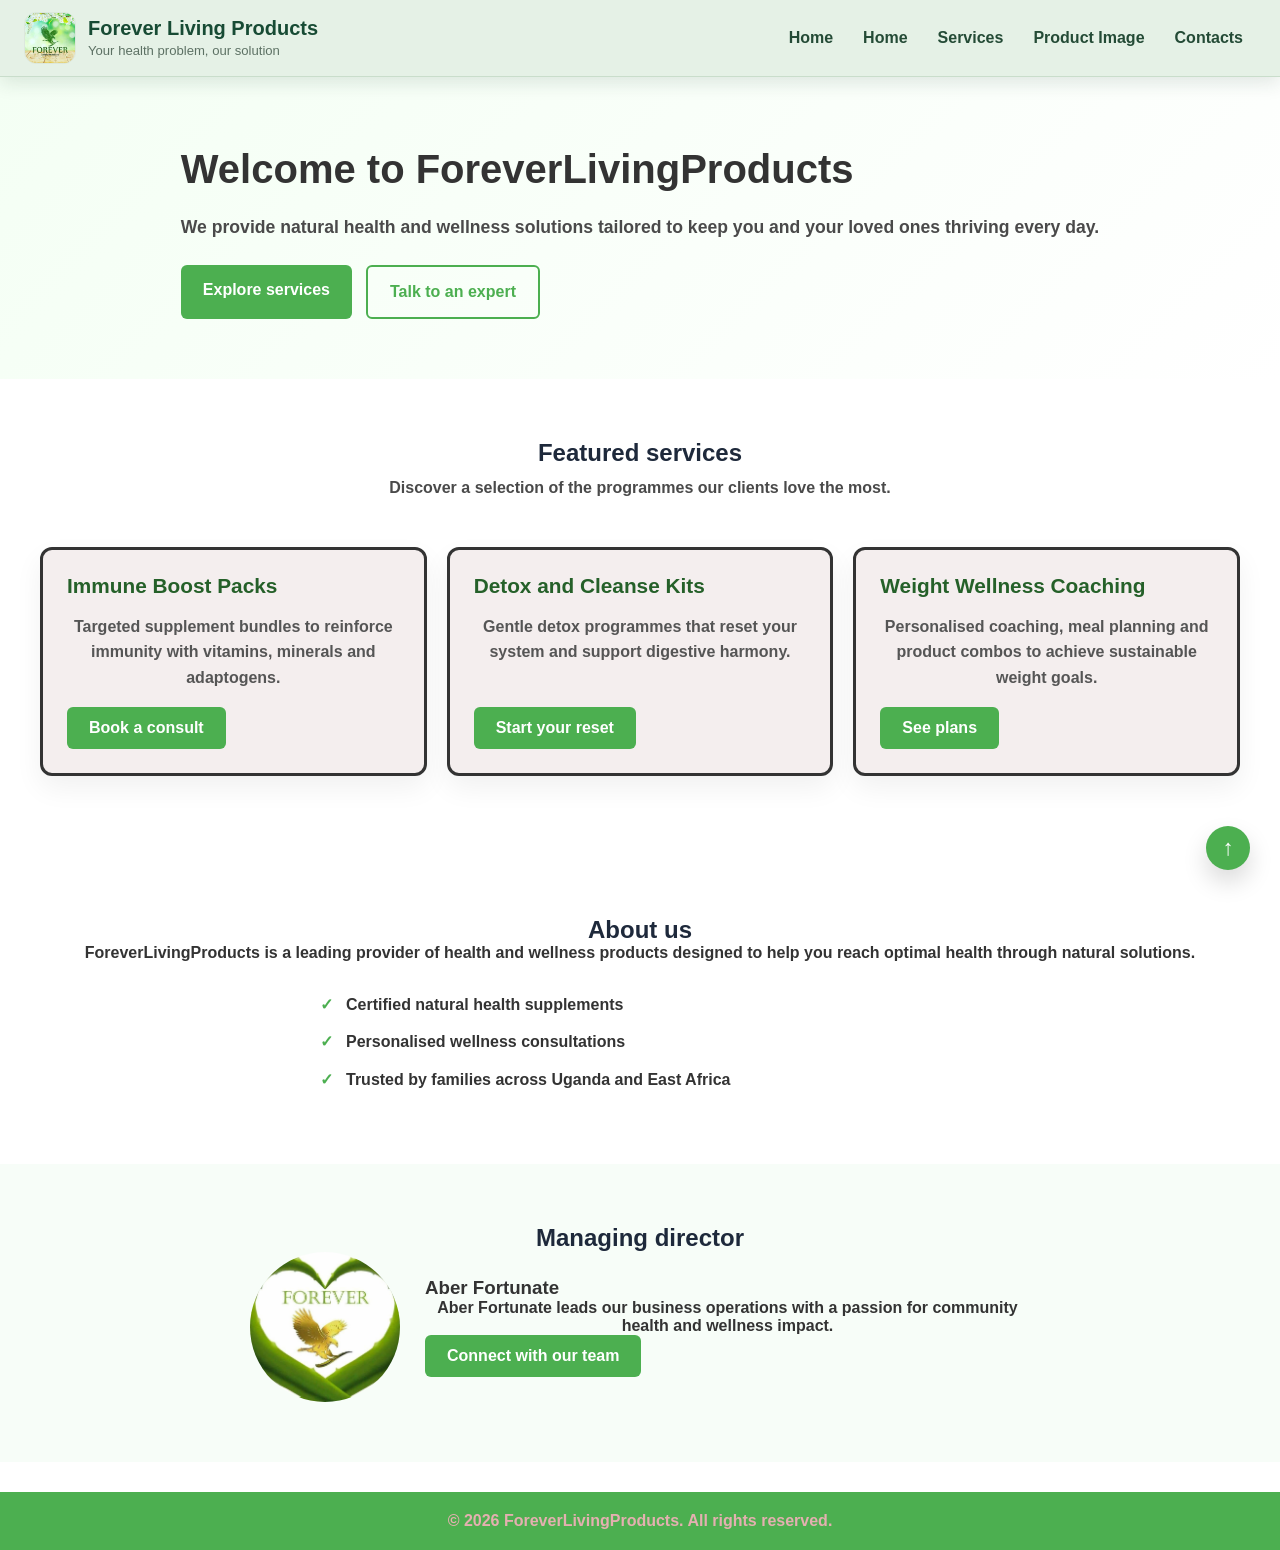
==== commit c2cf46c4: "update code" ====
--- a/index.html
+++ b/index.html
@@ -18,11 +18,8 @@
             </div>
         </div>
         <nav>
-<<<<<<< HEAD
             <a class="active" href="index.html">Home</a>
-=======
             <a href="index.html">Home</a>
->>>>>>> 7687b5c45689e7f6e8d39f15ff1746471eb0dbc8
             <a href="services.html">Services</a>
             <a href="product image.html">Product Image</a>
             <a href="contacts.html">Contacts</a>
@@ -87,11 +84,7 @@
     <footer>
         <p>© 2026 ForeverLivingProducts. All rights reserved.</p>
     </footer>
-<<<<<<< HEAD
-    <a id="backToTop" href="#top" aria-label="Back to top">↑</a>
-=======
     <a href="#top" id="backToTop" aria-label="Back to top">↑</a>
->>>>>>> 7687b5c45689e7f6e8d39f15ff1746471eb0dbc8
 </body>
 
 </html>
--- a/style.css
+++ b/style.css
@@ -2,6 +2,10 @@
     margin: 0;
     padding: 0;
     box-sizing: border-box;
+}
+
+html {
+    scroll-behavior: smooth;
 }
 
 body {
@@ -434,11 +438,8 @@
     border-radius: 12px;
     padding: 24px;
     box-shadow: 0 10px 26px rgba(0, 0, 0, 0.05);
-<<<<<<< HEAD
     transform: none;
     opacity: 1;
-=======
->>>>>>> 7687b5c45689e7f6e8d39f15ff1746471eb0dbc8
 }
 
 footer {
@@ -461,7 +462,6 @@
     color: #fff;
     font-size: 1.4rem;
     cursor: pointer;
-<<<<<<< HEAD
     opacity: 1;
     pointer-events: auto;
     display: flex;
@@ -477,14 +477,13 @@
     transform: translateY(-2px);
 }
 
-
-=======
+#backToTop:active {
+    background-color: #174b34;
     text-decoration: none;
     transition: transform 0.3s ease, background-color 0.3s ease;
     box-shadow: 0 12px 24px rgba(0, 0, 0, 0.15);
 }
 
->>>>>>> 7687b5c45689e7f6e8d39f15ff1746471eb0dbc8
 @media (max-width: 992px) {
     .services-container {
         grid-template-columns: repeat(2, minmax(0, 1fr));
@@ -679,4 +678,4 @@
         animation-duration: 0.01ms !important;
         animation-iteration-count: 1 !important;
     }
-}
+}
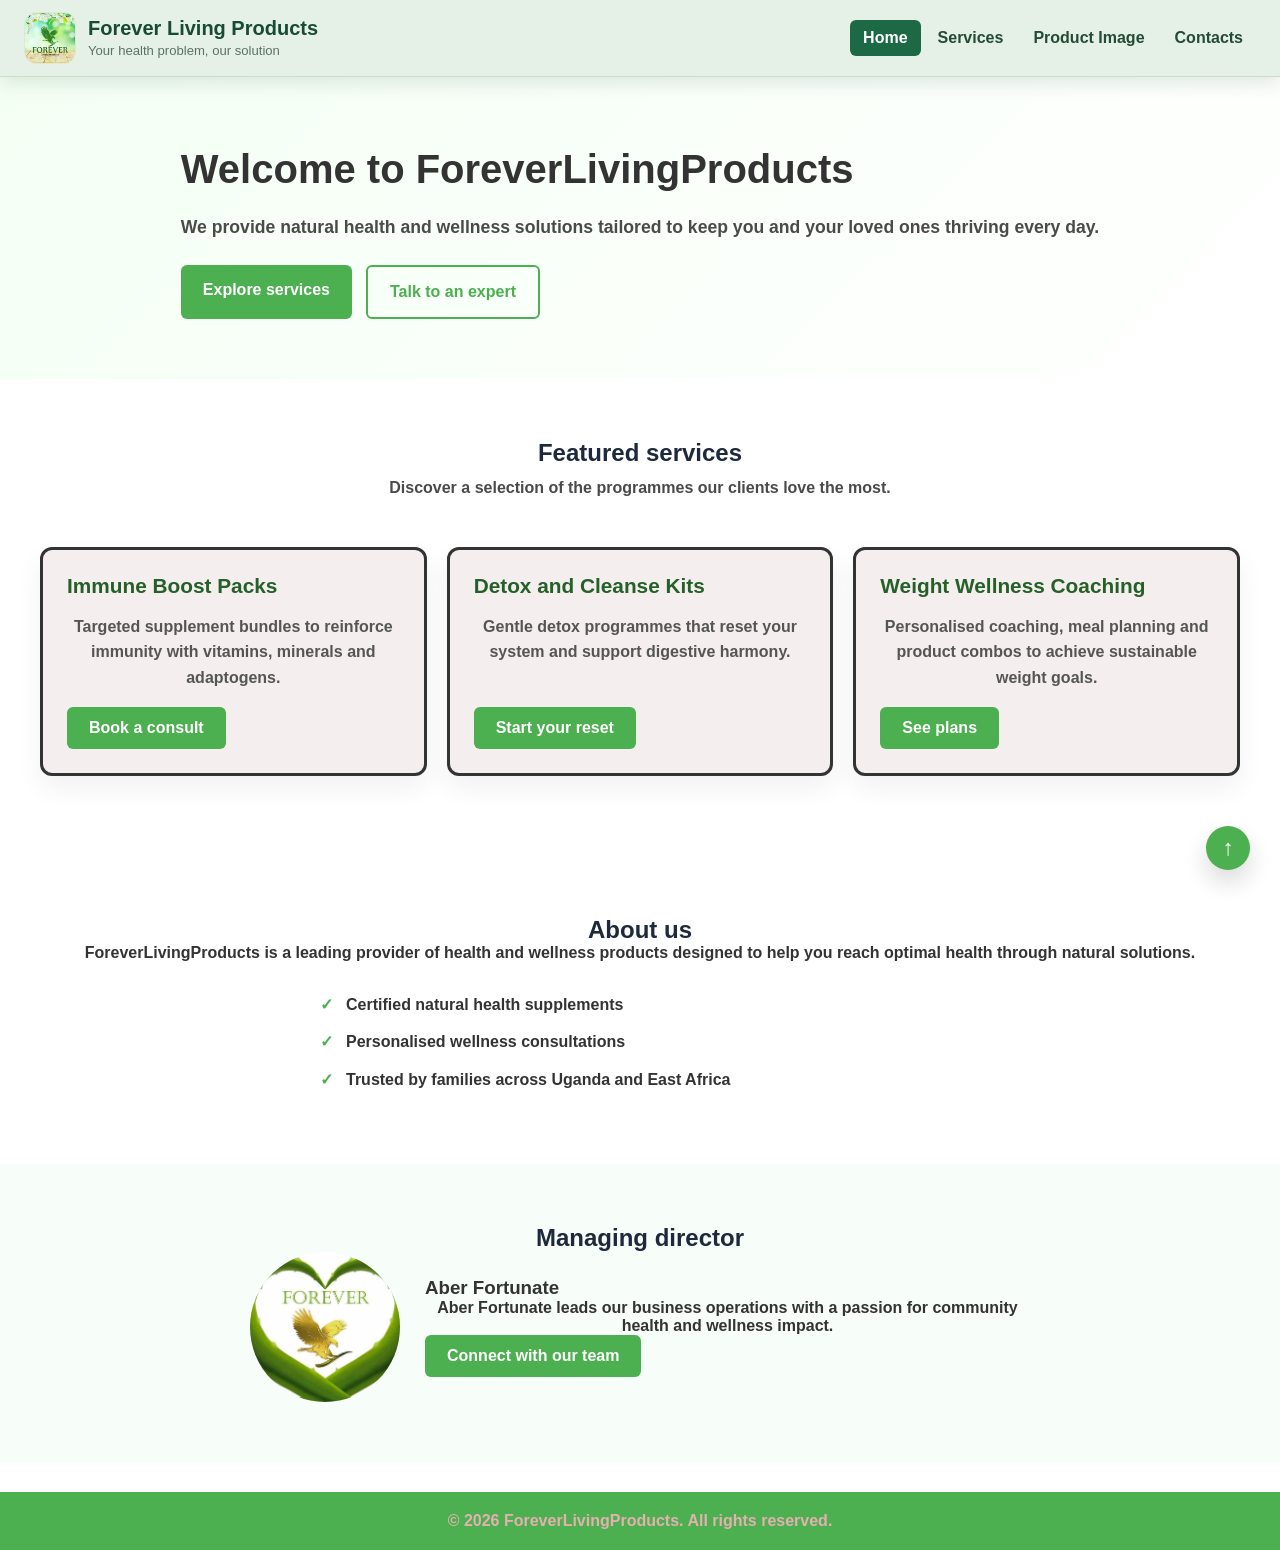
==== commit a37a2db3: "update code" ====
--- a/index.html
+++ b/index.html
@@ -19,7 +19,6 @@
         </div>
         <nav>
             <a class="active" href="index.html">Home</a>
-            <a href="index.html">Home</a>
             <a href="services.html">Services</a>
             <a href="product image.html">Product Image</a>
             <a href="contacts.html">Contacts</a>
@@ -84,7 +83,7 @@
     <footer>
         <p>© 2026 ForeverLivingProducts. All rights reserved.</p>
     </footer>
-    <a href="#top" id="backToTop" aria-label="Back to top">↑</a>
+    <a id="backToTop" href="#top" aria-label="Back to top">↑</a>
 </body>
 
 </html>
--- a/style.css
+++ b/style.css
@@ -2,10 +2,6 @@
     margin: 0;
     padding: 0;
     box-sizing: border-box;
-}
-
-html {
-    scroll-behavior: smooth;
 }
 
 body {
@@ -105,6 +101,11 @@
     background-color: #e8f1e9;
 }
 
+header nav a.active {
+    color: #fff;
+    background-color: #1d6845;
+}
+
 main {
     text-align: left;
 }
@@ -365,6 +366,19 @@
     margin-top: 8px;
 }
 
+.contact-info .copy-email {
+    display: inline-flex;
+    align-items: center;
+    gap: 8px;
+    background-color: rgba(255, 255, 255, 0.18);
+}
+
+.contact-info .copy-email svg {
+    width: 18px;
+    height: 18px;
+    fill: currentColor;
+}
+
 .contact-form {
     background-color: #ebe1e1;
     padding: 40px;
@@ -423,6 +437,26 @@
 .form-group textarea {
     resize: vertical;
     min-height: 140px;
+}
+
+.form-feedback {
+    margin-top: 15px;
+    min-height: 24px;
+    font-weight: bold;
+    color: #256029;
+}
+
+.form-feedback.error {
+    color: #b71c1c;
+}
+
+.form-feedback.success {
+    color: #256029;
+}
+
+#map {
+    max-width: 960px;
+    margin: 0 auto;
 }
 
 .timeline {
@@ -477,13 +511,6 @@
     transform: translateY(-2px);
 }
 
-#backToTop:active {
-    background-color: #174b34;
-    text-decoration: none;
-    transition: transform 0.3s ease, background-color 0.3s ease;
-    box-shadow: 0 12px 24px rgba(0, 0, 0, 0.15);
-}
-
 @media (max-width: 992px) {
     .services-container {
         grid-template-columns: repeat(2, minmax(0, 1fr));
@@ -644,6 +671,13 @@
     .form-group input,
     .form-group textarea {
         overflow-wrap: anywhere;
+    }
+
+    .copy-email {
+        width: 100%;
+        justify-content: center;
+        font-size: 13px;
+        padding-inline: 8px;
     }
 
     .map {
